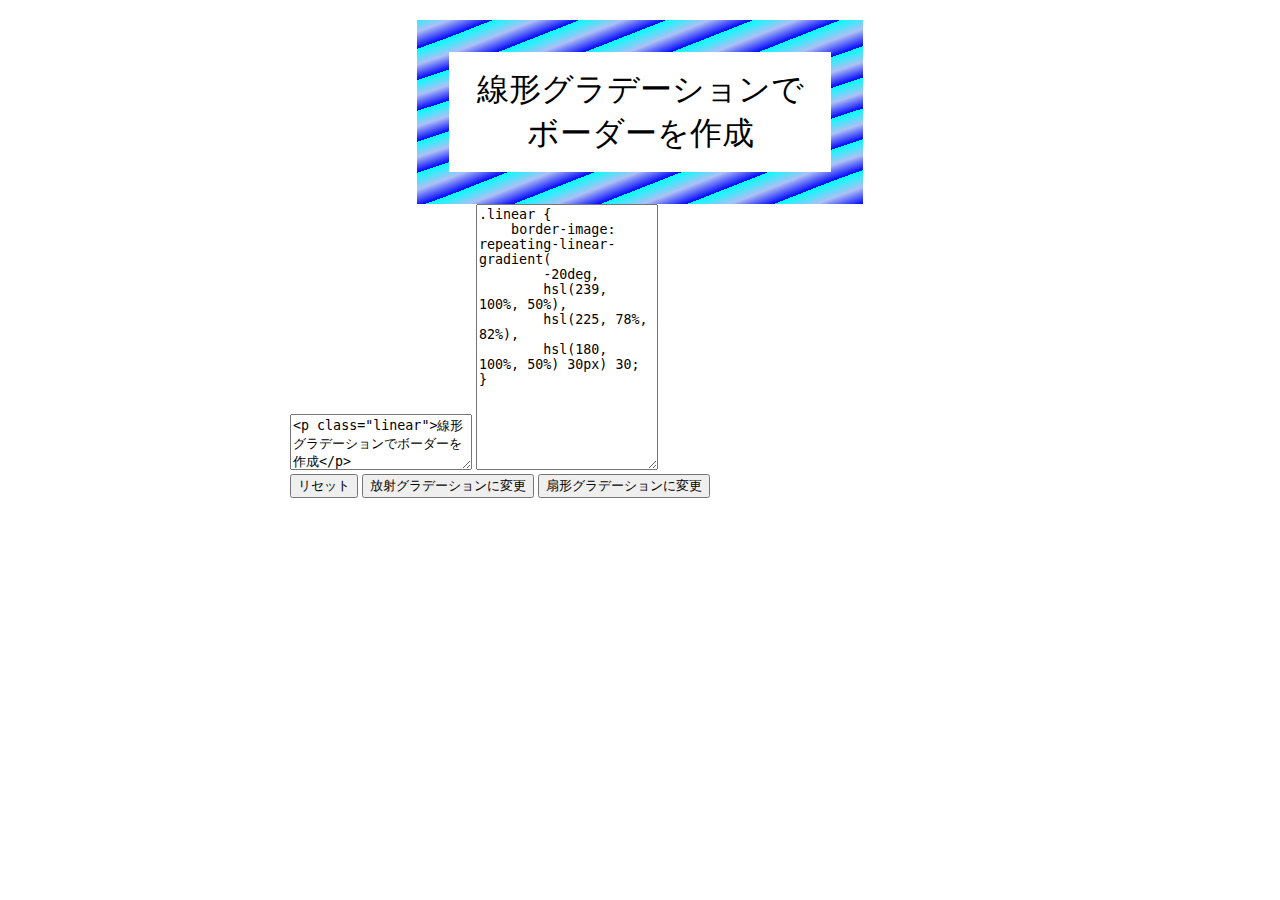
==== index.html @ ecf93a7f "切り替え表示できるように変更" ====
<!DOCTYPE html>
<html lang="ja">
<head>
    <meta charset="UTF-8" />
    <meta name="viewport" content="width=device-width, initial-scale=1.0" />
    <title>Border images</title>
    <link rel="stylesheet" href="style.css" type="text/css" />
    <script src="script.js" type="text/javascript" defer></script>
    <style class="editable"></style>
    <style>
        p {
            margin: 0 auto;
            padding: 0.5em;
            width: 50%;
            border: 1em solid;
            text-align: center;
        }
    </style>
</head>
<body>
    <section class="preview"></section>
    <textarea class="playable playable-html" style="height: 50px;">
<p class="linear">線形グラデーションでボーダーを作成</p>
</textarea>
    <textarea class="playable playable-css" style="height: 260px;">
.linear {
    border-image: repeating-linear-gradient(
        -20deg,
        hsl(239, 100%, 50%),
        hsl(225, 78%, 82%),
        hsl(180, 100%, 50%) 30px) 30;
}
</textarea>
    <div class="playable-buttons">
        <input type="button" id="reset" value="リセット" />
        <input type="button" id="radial" value="放射グラデーションに変更" />
        <input type="button" id="conic" value="扇形グラデーションに変更" />
    </div>
</body>
</html>
---- style.css ----
@charset "UTF-8";
body {
    margin: 20px auto;
    width: 70%;
    max-width: 700px;
}

p {
    padding: 0.5em;
    border: 1em solid;
    text-align: center;
    font-size: 2em;
}

pre {
    padding: 0.5em;
    background-color: #eee;
    font-size: 2em;
    overflow: auto;
}

.linear {
    border-image: repeating-linear-gradient(-20deg, hsl(239, 100%, 50%), hsl(225, 78%, 82%), hsl(180, 100%, 50%) 30px) 30;
}

.radial {
    border-image: repeating-radial-gradient(ellipse, hsl(278, 100%, 50%) 0 40px, hsl(0, 7%, 97%) 40px 80px) 30;
}

.conic {
    border-image: conic-gradient(hsl(330, 100%, 71%), hsl(270, 50%, 40%), hsl(240, 44%, 67%), hsl(270, 50%, 40%), hsl(330, 100%, 71%), hsl(270, 50%, 40%), hsl(240, 44%, 67%), hsl(270, 50%, 40%), hsl(330, 100%, 71%)) 30;
}
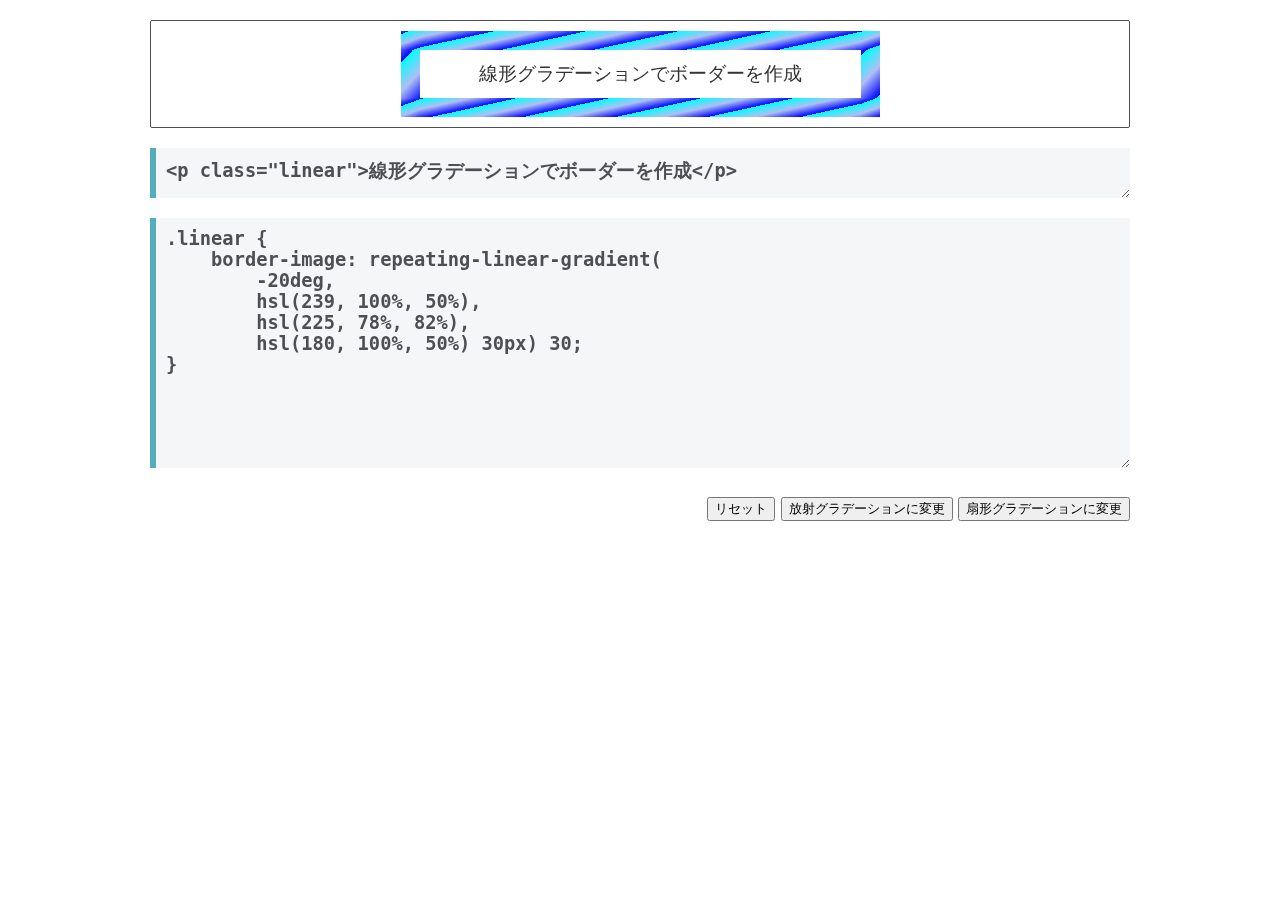
==== commit 8412a8a8: "textarea要素（CSS）のheightを-10px減らす" ====
--- a/index.html
+++ b/index.html
@@ -22,7 +22,7 @@
     <textarea class="playable playable-html" style="height: 50px;">
 <p class="linear">線形グラデーションでボーダーを作成</p>
 </textarea>
-    <textarea class="playable playable-css" style="height: 260px;">
+    <textarea class="playable playable-css" style="height: 250px;">
 .linear {
     border-image: repeating-linear-gradient(
         -20deg,
--- a/style.css
+++ b/style.css
@@ -1,32 +1,49 @@
 @charset "UTF-8";
 body {
-    margin: 20px auto;
-    width: 70%;
-    max-width: 700px;
+    margin: 0;
+    padding: 0;
+    font: 1.2em/1.5 "Helvetica Neue", Helvetica, Arial, sans-serif;
+    color: #333;
 }
 
-p {
-    padding: 0.5em;
-    border: 1em solid;
-    text-align: center;
-    font-size: 2em;
+* {
+    box-sizing: border-box;
 }
 
-pre {
-    padding: 0.5em;
-    background-color: #eee;
-    font-size: 2em;
-    overflow: auto;
+.playable {
+    display: block;
+    margin: 20px auto;
+    padding: 10px 10px 0px;
+    width: 90%;
+    max-width: 980px;
+    border: none;
+    border-left: 6px solid #55acbb;
+    background-color: #f4f6f8;
+    font-family: monospace;
+    font-weight: bold;
+    color: #4d5053;
+    font-size: 120%;
 }
 
-.linear {
-    border-image: repeating-linear-gradient(-20deg, hsl(239, 100%, 50%), hsl(225, 78%, 82%), hsl(180, 100%, 50%) 30px) 30;
+.playable-buttons {
+    margin: 20px auto;
+    padding: 5px 0 5px 26px;
+    width: 90%;
+    max-width: 980px;
+    text-align: right;
+    font-size: 100%;
 }
 
-.radial {
-    border-image: repeating-radial-gradient(ellipse, hsl(278, 100%, 50%) 0 40px, hsl(0, 7%, 97%) 40px 80px) 30;
+.preview {
+    margin: 20px auto;
+    padding: 10px;
+    width: 90%;
+    max-width: 980px;
+    border: 1px solid #4d5053;
+    border-radius: 2px;
 }
 
-.conic {
-    border-image: conic-gradient(hsl(330, 100%, 71%), hsl(270, 50%, 40%), hsl(240, 44%, 67%), hsl(270, 50%, 40%), hsl(330, 100%, 71%), hsl(270, 50%, 40%), hsl(240, 44%, 67%), hsl(270, 50%, 40%), hsl(330, 100%, 71%)) 30;
+.preview input {
+    display: block;
+    margin: 5px;
 }
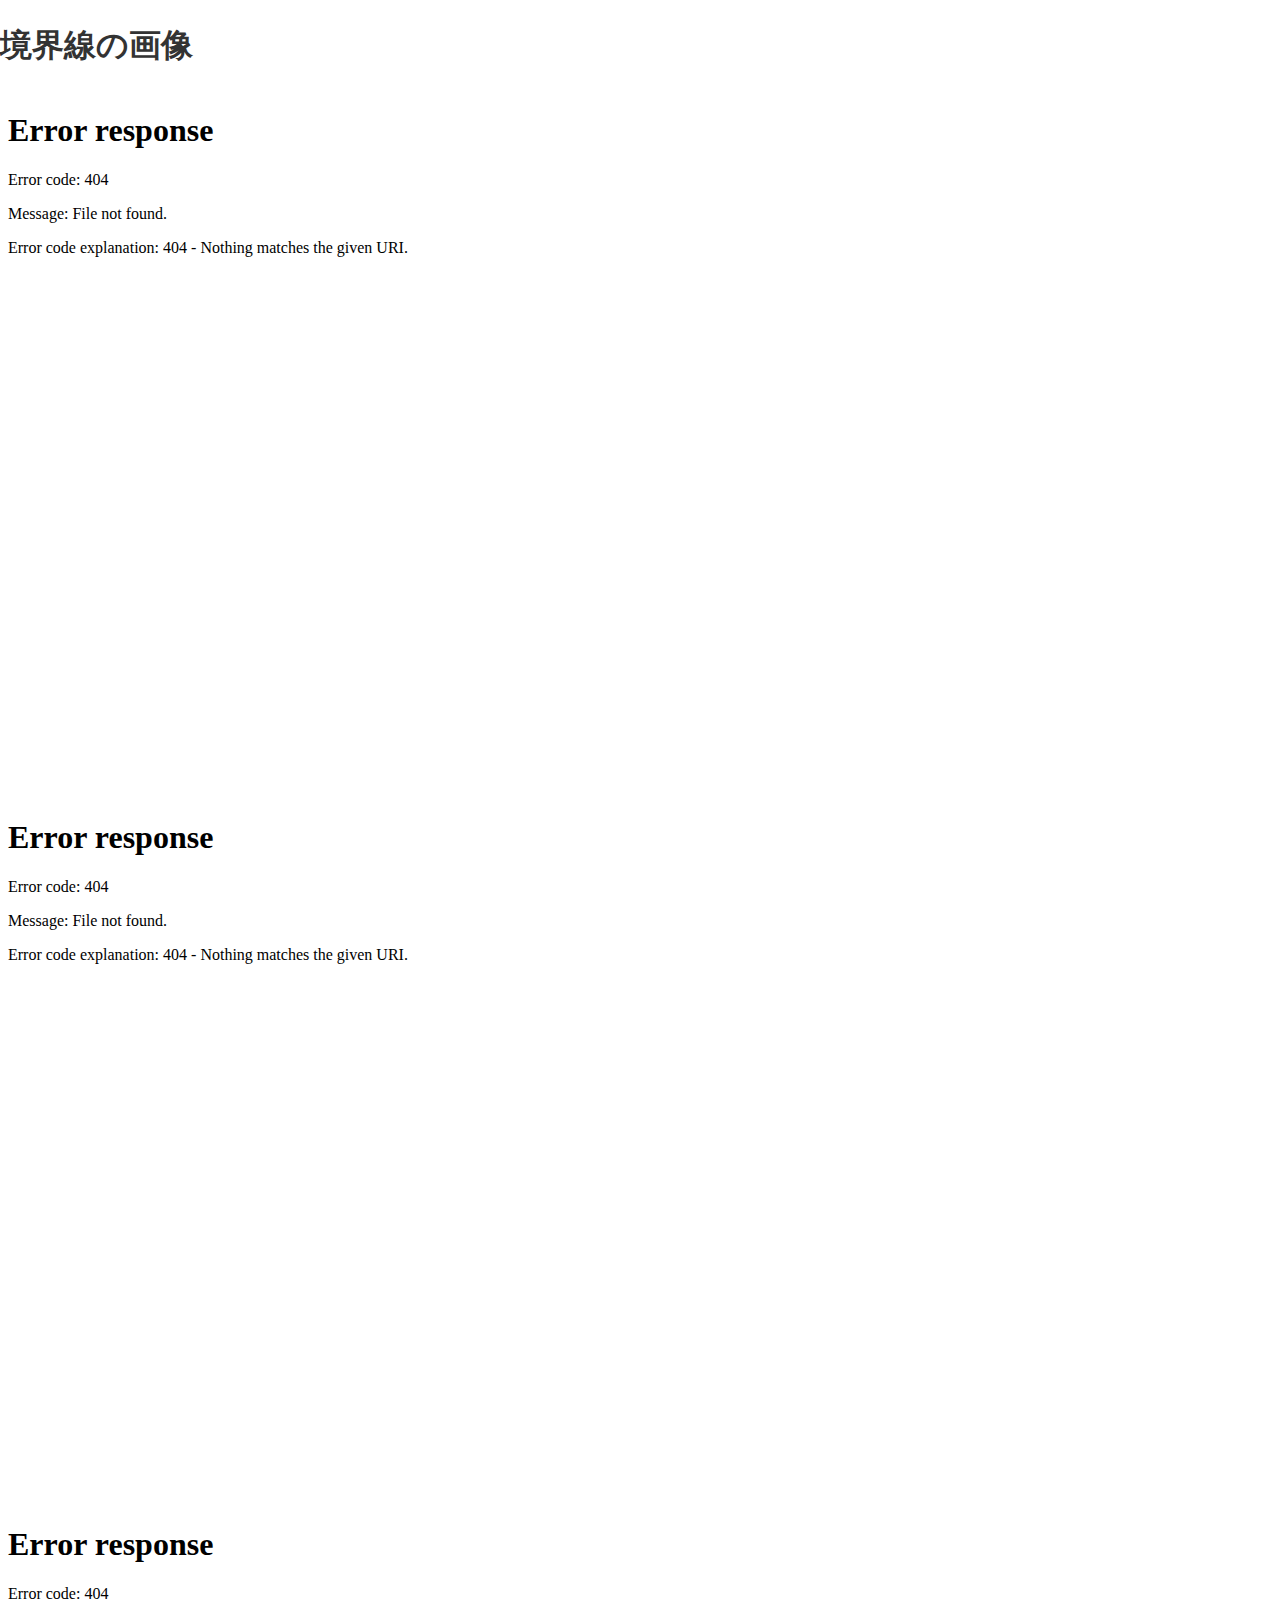
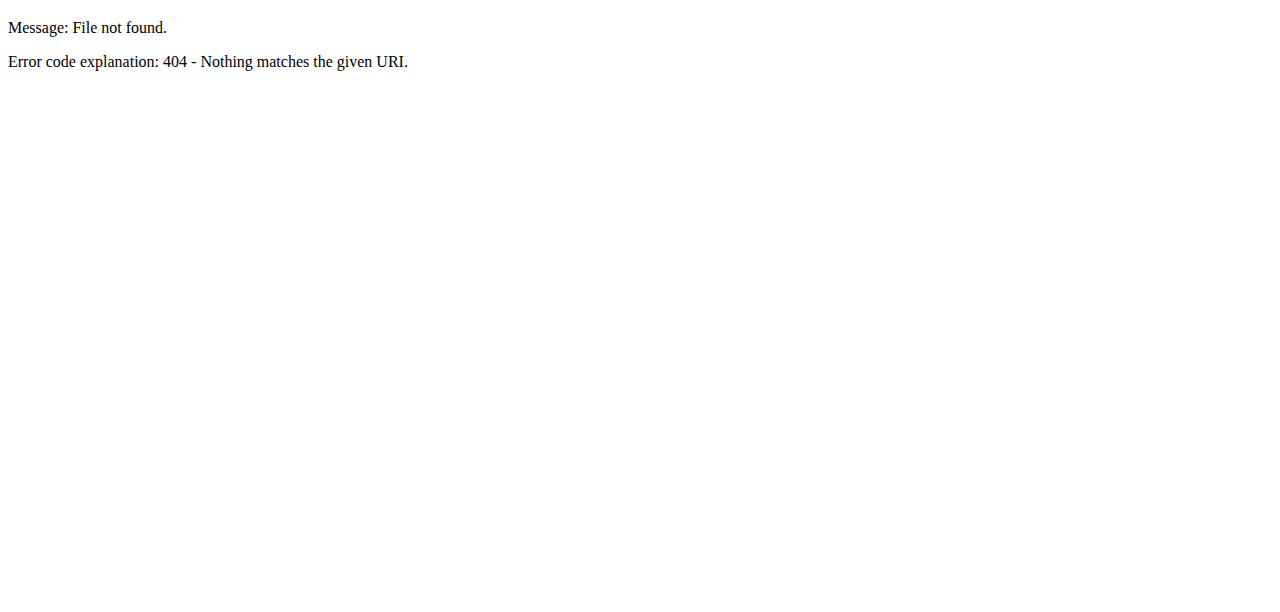
==== commit 640d5867: "iframe要素を使用して、それぞれのファイルを表示させる" ====
--- a/index.html
+++ b/index.html
@@ -3,38 +3,17 @@
 <head>
     <meta charset="UTF-8" />
     <meta name="viewport" content="width=device-width, initial-scale=1.0" />
-    <title>Border images</title>
+    <title>境界線の画像</title>
     <link rel="stylesheet" href="style.css" type="text/css" />
-    <script src="script.js" type="text/javascript" defer></script>
-    <style class="editable"></style>
-    <style>
-        p {
-            margin: 0 auto;
-            padding: 0.5em;
-            width: 50%;
-            border: 1em solid;
-            text-align: center;
-        }
-    </style>
 </head>
 <body>
-    <section class="preview"></section>
-    <textarea class="playable playable-html" style="height: 50px;">
-<p class="linear">線形グラデーションでボーダーを作成</p>
-</textarea>
-    <textarea class="playable playable-css" style="height: 250px;">
-.linear {
-    border-image: repeating-linear-gradient(
-        -20deg,
-        hsl(239, 100%, 50%),
-        hsl(225, 78%, 82%),
-        hsl(180, 100%, 50%) 30px) 30;
-}
-</textarea>
-    <div class="playable-buttons">
-        <input type="button" id="reset" value="リセット" />
-        <input type="button" id="radial" value="放射グラデーションに変更" />
-        <input type="button" id="conic" value="扇形グラデーションに変更" />
+    <header>
+        <h1>境界線の画像</h1>
+    </header>
+    <div class="wrapper">
+        <iframe src="linear/index.html" title="線形グラデーションのデモファイル" width="980" height="700" frameborder="0"></iframe>
+        <iframe src="radial/index.html" title="放射グラデーションのデモファイル" width="980" height="700" frameborder="0"></iframe>
+        <iframe src="conic/index.html" title="扇形グラデーションのデモファイル" width="980" height="700" frameborder="0"></iframe>
     </div>
 </body>
 </html>
--- a/style.css
+++ b/style.css
@@ -1,8 +1,11 @@
 @charset "UTF-8";
+html {
+    font: 1em/1.5 "Helvetica Neue", Helvetica, Arial, sans-serif;
+}
+
 body {
     margin: 0;
     padding: 0;
-    font: 1.2em/1.5 "Helvetica Neue", Helvetica, Arial, sans-serif;
     color: #333;
 }
 
@@ -10,12 +13,31 @@
     box-sizing: border-box;
 }
 
-.playable {
-    display: block;
+.positioning {
     margin: 20px auto;
-    padding: 10px 10px 0px;
     width: 90%;
     max-width: 980px;
+}
+
+section.preview {
+    padding: 10px;
+    border: 1px solid #4d5053;
+    border-radius: 2px;
+}
+
+div.playable-buttons {
+    display: flex;
+    flex-direction: column;
+}
+
+div.playable-buttons input[type="button"] {
+    margin: 10px;
+    font-size: 120%;
+}
+
+textarea.playable {
+    display: block;
+    padding: 10px 10px 0px;
     border: none;
     border-left: 6px solid #55acbb;
     background-color: #f4f6f8;
@@ -24,26 +46,3 @@
     color: #4d5053;
     font-size: 120%;
 }
-
-.playable-buttons {
-    margin: 20px auto;
-    padding: 5px 0 5px 26px;
-    width: 90%;
-    max-width: 980px;
-    text-align: right;
-    font-size: 100%;
-}
-
-.preview {
-    margin: 20px auto;
-    padding: 10px;
-    width: 90%;
-    max-width: 980px;
-    border: 1px solid #4d5053;
-    border-radius: 2px;
-}
-
-.preview input {
-    display: block;
-    margin: 5px;
-}
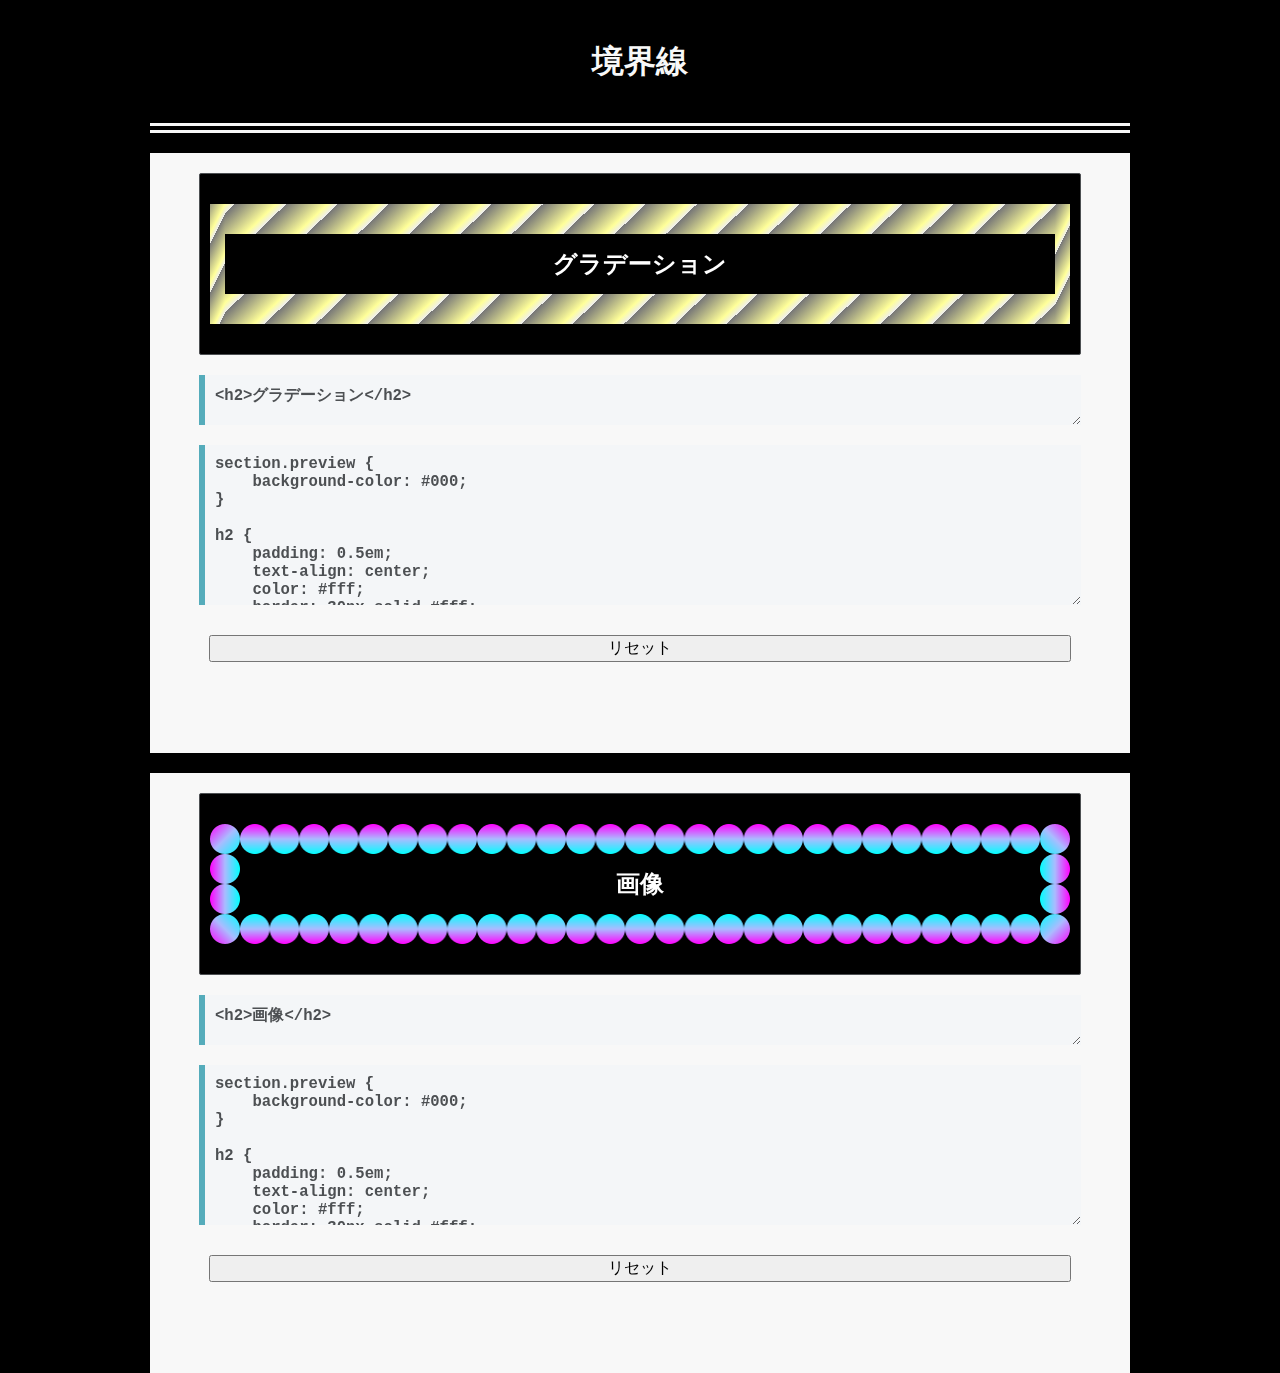
==== commit 2ba4325d: "iframe要素の内容を変更" ====
--- a/index.html
+++ b/index.html
@@ -3,17 +3,16 @@
 <head>
     <meta charset="UTF-8" />
     <meta name="viewport" content="width=device-width, initial-scale=1.0" />
-    <title>境界線の画像</title>
+    <title>境界線</title>
     <link rel="stylesheet" href="style.css" type="text/css" />
 </head>
 <body>
     <header>
-        <h1>境界線の画像</h1>
+        <h1>境界線</h1>
     </header>
     <div class="wrapper">
-        <iframe src="linear/index.html" title="線形グラデーションのデモファイル" width="980" height="700" frameborder="0"></iframe>
-        <iframe src="radial/index.html" title="放射グラデーションのデモファイル" width="980" height="700" frameborder="0"></iframe>
-        <iframe src="conic/index.html" title="扇形グラデーションのデモファイル" width="980" height="700" frameborder="0"></iframe>
+        <iframe src="gradation/index.html" title="グラデーションのデモファイル" width="980" height="600" frameborder="0"></iframe>
+        <iframe src="image/index.html" title="画像のデモファイル" width="980" height="600" frameborder="0"></iframe>
     </div>
 </body>
 </html>
--- a/style.css
+++ b/style.css
@@ -1,48 +1,34 @@
 @charset "UTF-8";
 html {
-    font: 1em/1.5 "Helvetica Neue", Helvetica, Arial, sans-serif;
+    font: 1em/1.5 sans-serif;
 }
 
 body {
-    margin: 0;
+    margin: 0 auto;
     padding: 0;
-    color: #333;
+    width: 90%;
+    max-width: 980px;
+    background-color: #000;
+    color: #f8f8f8;
 }
 
-* {
-    box-sizing: border-box;
+header {
+    margin-bottom: 20px;
+    padding: 1em;
+    border-bottom: 10px double #f8f8f8;
 }
 
-.positioning {
-    margin: 20px auto;
-    width: 90%;
-    max-width: 980px;
+header h1 {
+    text-align: center;
 }
 
-section.preview {
-    padding: 10px;
-    border: 1px solid #4d5053;
-    border-radius: 2px;
+div.wrapper {
+    display: flex;
+    flex-direction: column;
+    gap: 20px;
 }
 
-div.playable-buttons {
-    display: flex;
-    flex-direction: column;
+div.wrapper iframe {
+    max-width: 100%;
+    background-color: #f8f8f8;
 }
-
-div.playable-buttons input[type="button"] {
-    margin: 10px;
-    font-size: 120%;
-}
-
-textarea.playable {
-    display: block;
-    padding: 10px 10px 0px;
-    border: none;
-    border-left: 6px solid #55acbb;
-    background-color: #f4f6f8;
-    font-family: monospace;
-    font-weight: bold;
-    color: #4d5053;
-    font-size: 120%;
-}
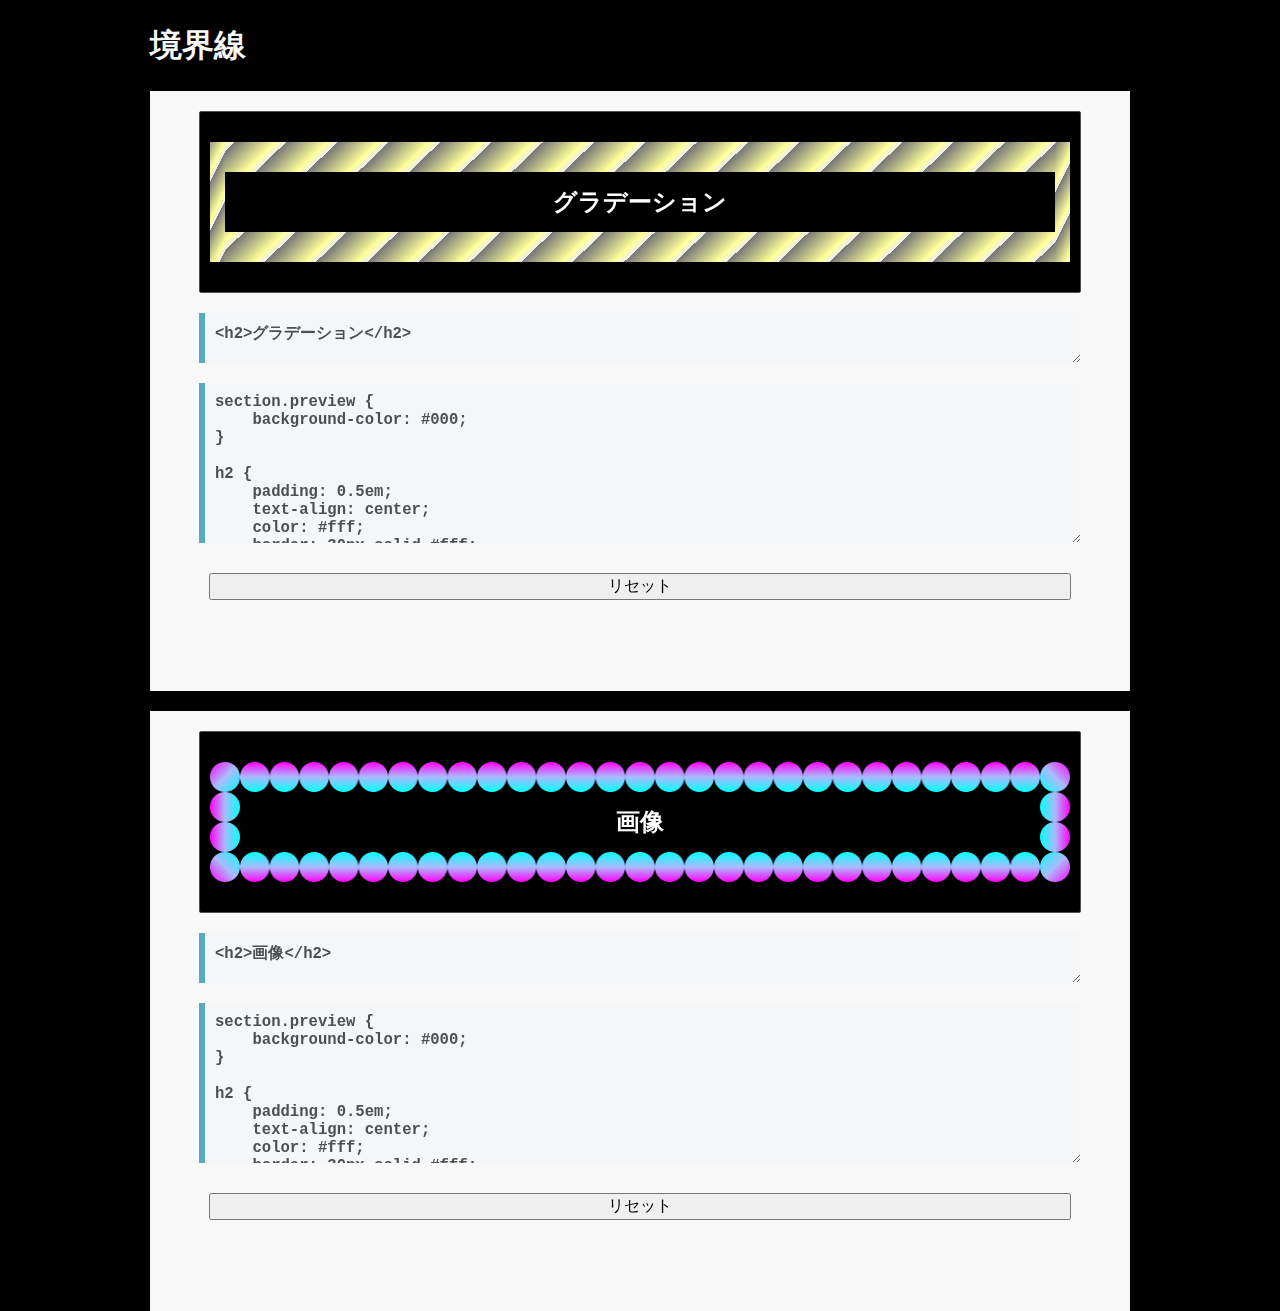
==== commit 3a7f5753: "section要素で全体を囲むスタイルへと変更" ====
--- a/index.html
+++ b/index.html
@@ -7,12 +7,12 @@
     <link rel="stylesheet" href="style.css" type="text/css" />
 </head>
 <body>
-    <header>
+    <section>
         <h1>境界線</h1>
-    </header>
-    <div class="wrapper">
-        <iframe src="gradation/index.html" title="グラデーションのデモファイル" width="980" height="600" frameborder="0"></iframe>
-        <iframe src="image/index.html" title="画像のデモファイル" width="980" height="600" frameborder="0"></iframe>
-    </div>
+        <div class="wrapper">
+            <iframe src="gradation/index.html" title="グラデーションのデモファイル" width="980" height="600" frameborder="0"></iframe>
+            <iframe src="image/index.html" title="画像のデモファイル" width="980" height="600" frameborder="0"></iframe>
+        </div>
+    </section>
 </body>
 </html>
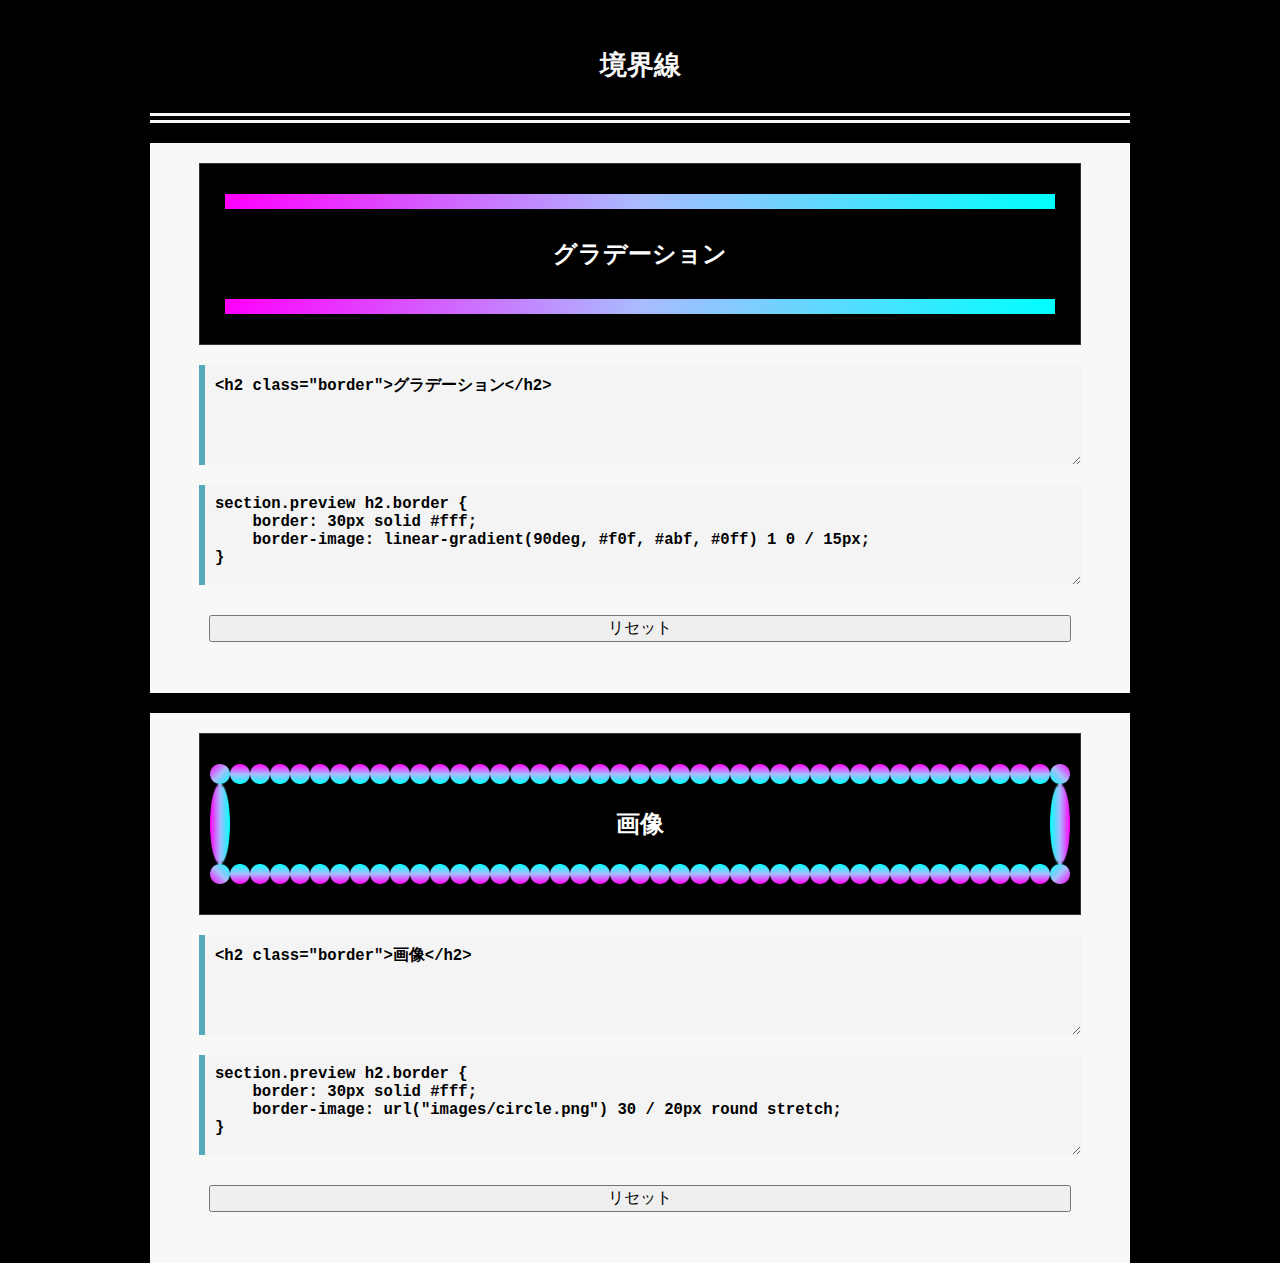
==== commit abcf1d14: "13、14行目のiframe要素のheight属性の値を変更" ====
--- a/index.html
+++ b/index.html
@@ -10,8 +10,8 @@
     <section>
         <h1>境界線</h1>
         <div class="wrapper">
-            <iframe src="gradation/index.html" title="グラデーションのデモファイル" width="980" height="600" frameborder="0"></iframe>
-            <iframe src="image/index.html" title="画像のデモファイル" width="980" height="600" frameborder="0"></iframe>
+            <iframe src="gradation/index.html" title="グラデーションのデモファイル" width="980" height="550" frameborder="0"></iframe>
+            <iframe src="image/index.html" title="画像のデモファイル" width="980" height="550" frameborder="0"></iframe>
         </div>
     </section>
 </body>
--- a/style.css
+++ b/style.css
@@ -12,14 +12,12 @@
     color: #f8f8f8;
 }
 
-header {
+section h1 {
     margin-bottom: 20px;
     padding: 1em;
     border-bottom: 10px double #f8f8f8;
-}
-
-header h1 {
     text-align: center;
+    font-size: 1.7em;
 }
 
 div.wrapper {
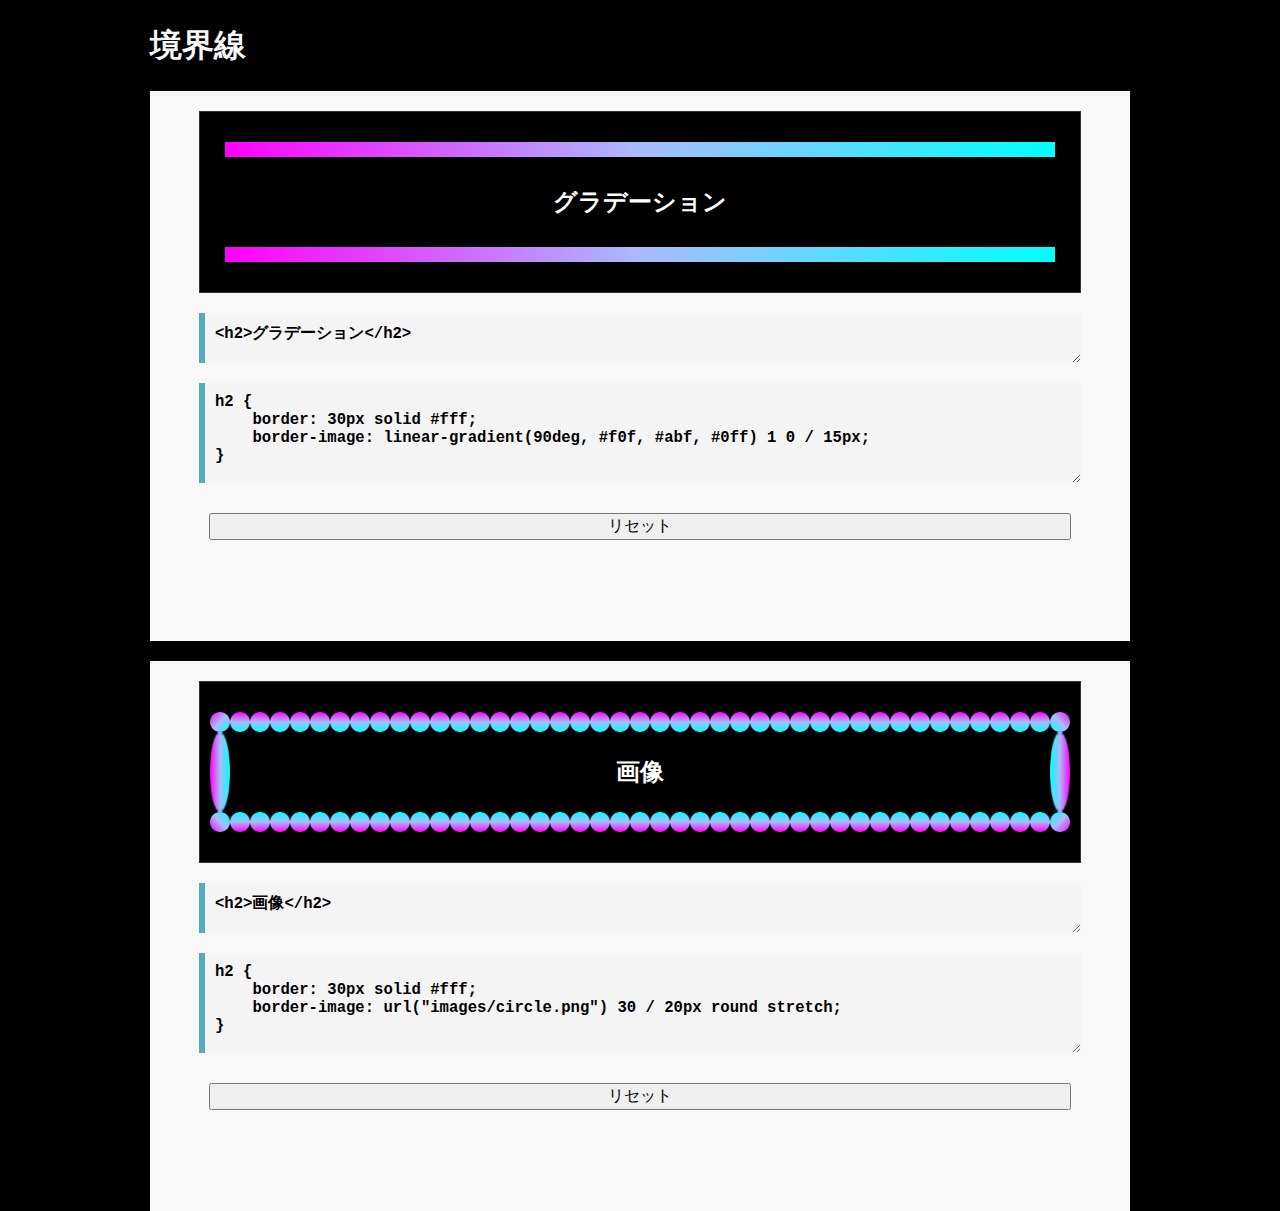
==== commit 1ae69bdd: "section要素をheader要素へ変更" ====
--- a/index.html
+++ b/index.html
@@ -7,12 +7,12 @@
     <link rel="stylesheet" href="style.css" type="text/css" />
 </head>
 <body>
-    <section>
+    <header>
         <h1>境界線</h1>
-        <div class="wrapper">
-            <iframe src="gradation/index.html" title="グラデーションのデモファイル" width="980" height="550" frameborder="0"></iframe>
-            <iframe src="image/index.html" title="画像のデモファイル" width="980" height="550" frameborder="0"></iframe>
-        </div>
-    </section>
+    </header>
+    <div class="wrapper">
+        <iframe src="gradation/index.html" title="グラデーションのデモファイル" width="980" height="550" frameborder="0"></iframe>
+        <iframe src="image/index.html" title="画像のデモファイル" width="980" height="550" frameborder="0"></iframe>
+    </div>
 </body>
 </html>
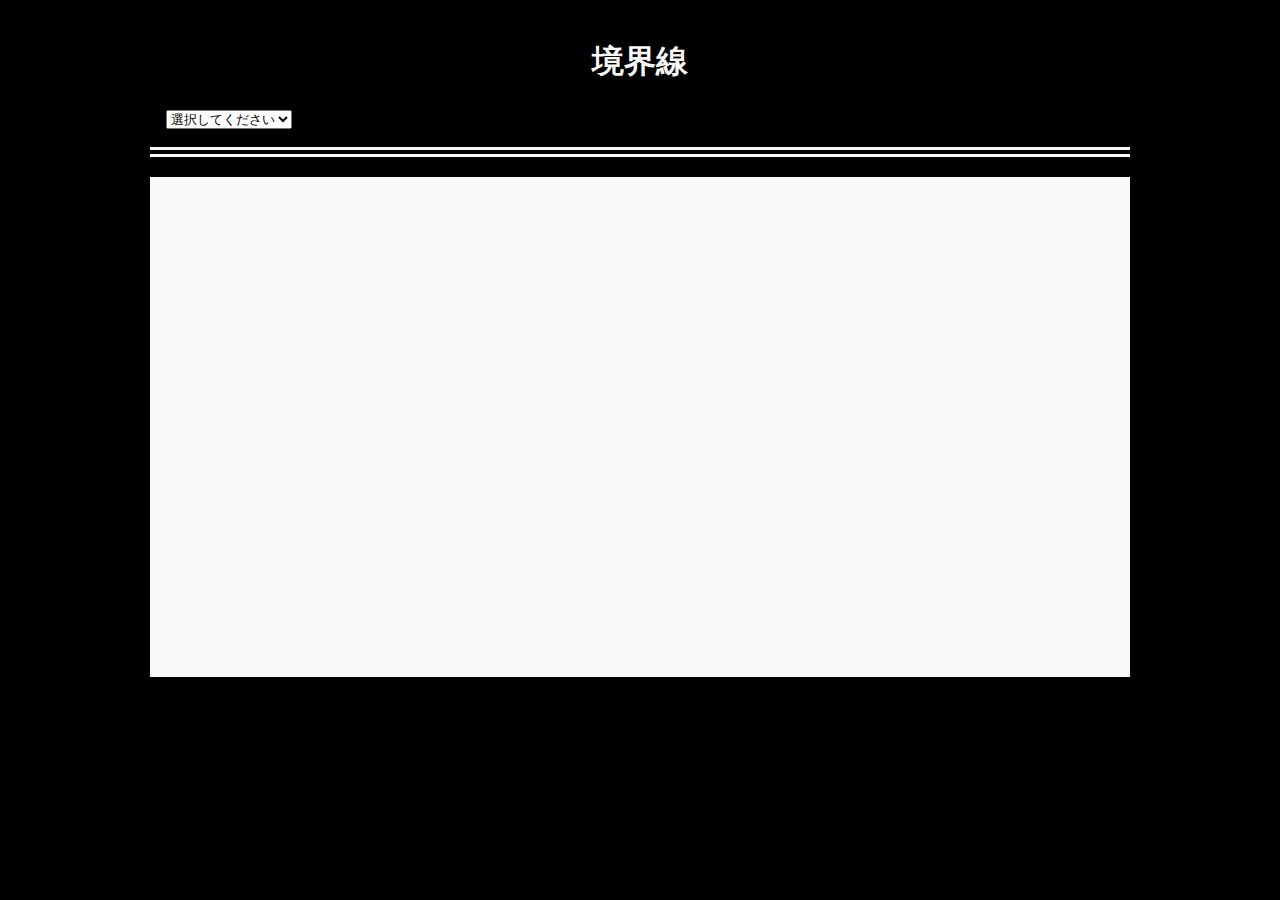
==== commit c2f44550: "header要素内にselect要素を追加。iframe要素内にファイルの内容を表示させるように変更" ====
--- a/index.html
+++ b/index.html
@@ -5,14 +5,17 @@
     <meta name="viewport" content="width=device-width, initial-scale=1.0" />
     <title>境界線</title>
     <link rel="stylesheet" href="style.css" type="text/css" />
+    <script src="script.js" type="text/javascript" defer></script>
 </head>
 <body>
     <header>
         <h1>境界線</h1>
+        <select>
+            <option value="">選択してください</option>
+            <option value="gradation/index.html">グラデーション</option>
+            <option value="image/index.html">画像</option>
+        </select>
     </header>
-    <div class="wrapper">
-        <iframe src="gradation/index.html" title="グラデーションのデモファイル" width="980" height="550" frameborder="0"></iframe>
-        <iframe src="image/index.html" title="画像のデモファイル" width="980" height="550" frameborder="0"></iframe>
-    </div>
+    <iframe width="980" height="500" frameborder="0"></iframe>
 </body>
 </html>
--- a/style.css
+++ b/style.css
@@ -9,15 +9,17 @@
     width: 90%;
     max-width: 980px;
     background-color: #000;
-    color: #f8f8f8;
 }
 
-section h1 {
+header {
     margin-bottom: 20px;
     padding: 1em;
     border-bottom: 10px double #f8f8f8;
+}
+
+h1 {
     text-align: center;
-    font-size: 1.7em;
+    color: #f8f8f8;
 }
 
 div.wrapper {
@@ -26,7 +28,7 @@
     gap: 20px;
 }
 
-div.wrapper iframe {
+iframe {
     max-width: 100%;
     background-color: #f8f8f8;
 }
